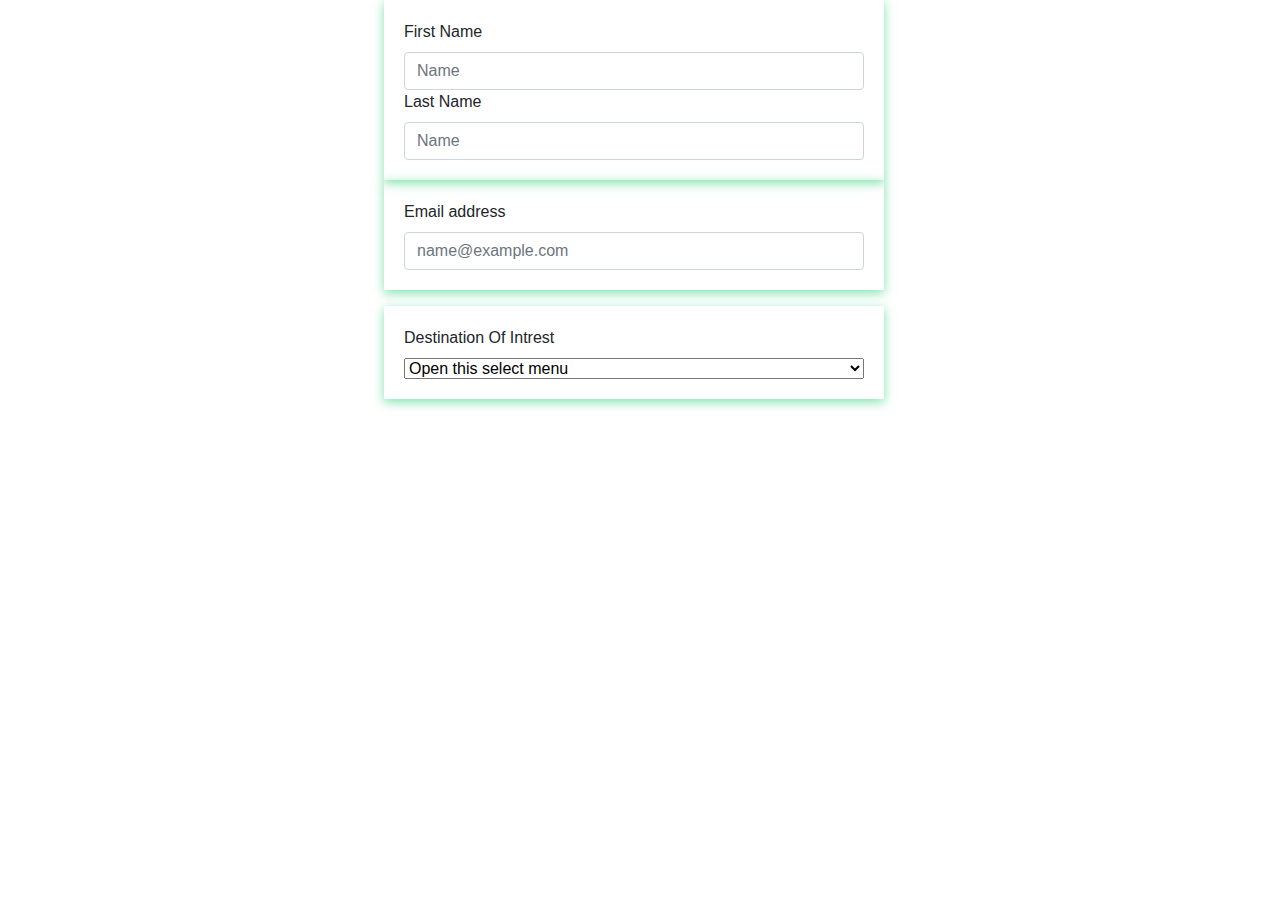
==== contact .html @ f8701015 "added contact form" ====
<!DOCTYPE html>
<html lang="en">
<head>
    <meta charset="UTF-8">
    <meta name="viewport" content="width=device-width, initial-scale=1.0">
    <title>Contact</title>
    <link rel="stylesheet" href="https://cdn.jsdelivr.net/npm/bootstrap@4.3.1/dist/css/bootstrap.min.css">
    <link rel="stylesheet" href="style.css">
</head>
<body>
    
        <div class="form-floating">
            <label for="floatingName">First Name</label>
          <input type="Name" class="form-control" id="floatingName" placeholder="Name">
            <label for="floatingName">Last Name</label>
          <input type="Name" class="form-control" id="floatingName" placeholder="Name">
        </div>
    </div>
        <div class="form-floating mb-3">
            <label for="floatingInput">Email address</label>
            <input type="email" class="form-control" id="floatingInput" placeholder="name@example.com">
          </div>
      <div class="form-floating">
          <label for="floatingSelect">Destination Of Intrest</label>
        <select class="form-select" id="floatingSelect" aria-label="Floating label select example">
          <option selected>Open this select menu</option>
          <option value="1">One</option>
          <option value="2">Two</option>
          <option value="3">Three</option>
        </select>
      </div>
</body>
</html>
---- style.css ----
*{
    margin: 0;
    padding: 0;
}

body{
    background-color: white;
    font-family: Arial, sans-serif;
}
header{
    display: flex;
    justify-content: space-between;
    background-color: rgb(108, 45, 80);
    color: azure;
    padding: 3px 20vh;
    align-items: center;
}

.d-flex a :hover{
    color: rgb(32, 120, 236);
}

header img{
    height: 80px;
    border: solid rgb(222, 79, 60);
    border-radius: 50%;
    margin: 5px;
}


.hero-section {
    background-image: url(.//assets/dub3.png); 
    background-repeat: no-repeat;
    background-size: cover;
    height: 100vh;
    display: flex;
    justify-content: center;
    align-items: center;
    color: white;
    text-align: center;
}

.hero-content {
    max-width: 700px;
    padding: 20px;
    margin: 20px;
}

.hero-content h1 {
    font-size: 2.5rem;
    margin-bottom: 20px;
}

.hero-content p {
    font-size: 1.2rem;
}

.button{
    display: inline-block;
    background-color:rgba(26, 203, 106, 0.824);
    color: white;
    font-size: 1.5rem;
    padding: 10px 20px;
    margin-top: 30px;
    border-radius: 5px;
    text-decoration: none;
}

.ptext{
    text-align: center;   
    color: black;
    margin: 0;
    padding-top: 20px;
    font-size: 30px;
    font-family: sans-serif;
    
}

#div1{
    display: flex;
    justify-content: space-around;
    padding-left: 20px;
    padding-right: 20px;
    padding-top: 10px;
    gap: 10px;
}
#div2{
    display: flex;
    justify-content: space-around;
    padding-left: 20px;
    padding-right: 20px;
    padding-top: 30px;
    gap: 10px;
}
.form-floating{
    display: flex;
    flex-direction: column;
    justify-content: center;
    width: 500px;
    padding-top: 20px;
    padding-bottom: 20px;
    padding: 20px;
    margin-left: 30%;
    box-shadow: 0px 3px 10px rgba(26, 203, 106, 0.564);
}
#div3{
   
}
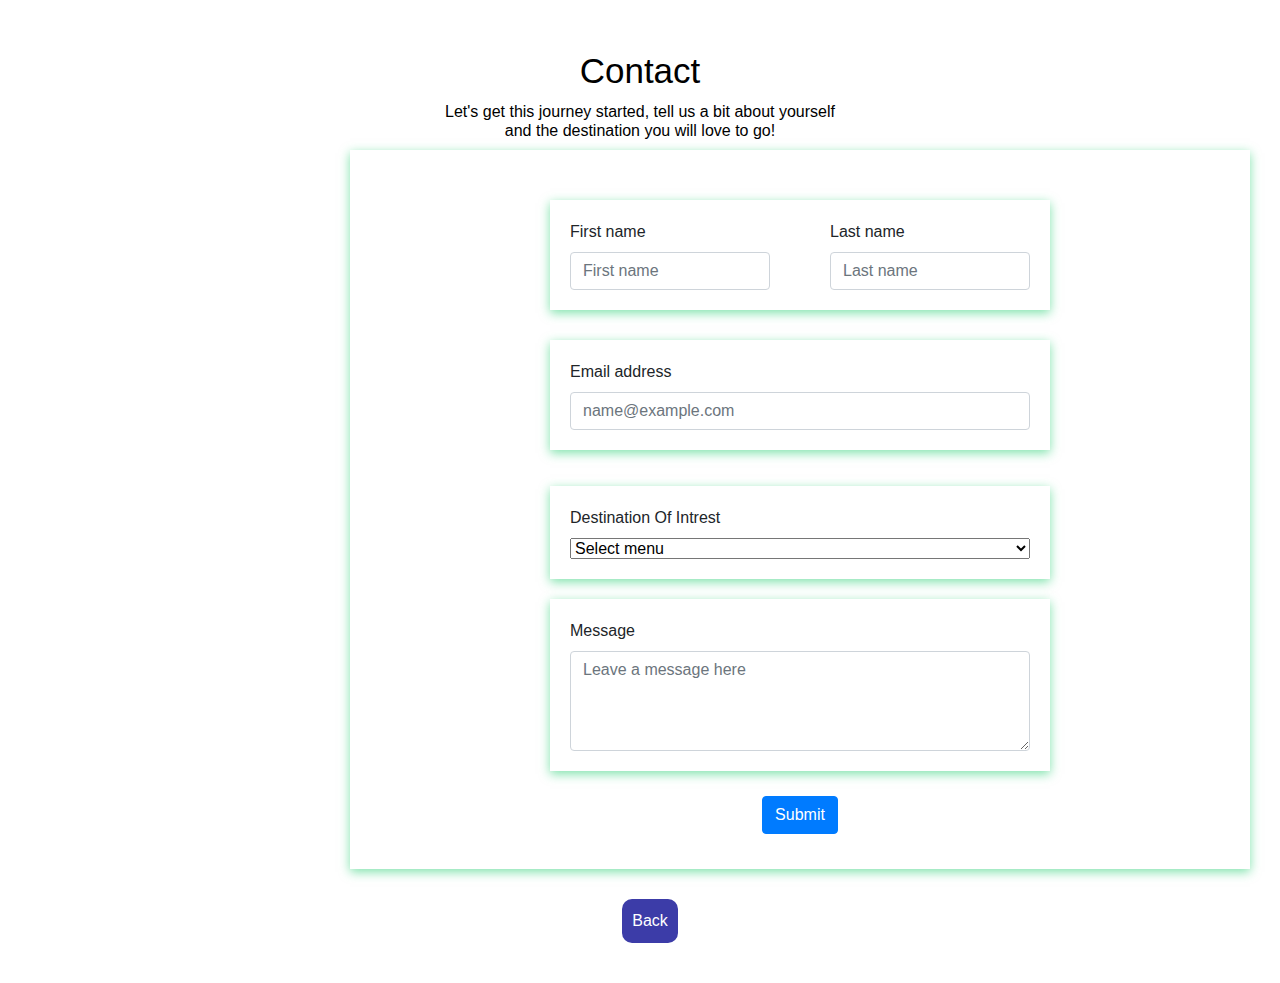
==== commit 3bfc5574: "added a tour section" ====
--- a/contact .html
+++ b/contact .html
@@ -8,26 +8,48 @@
     <link rel="stylesheet" href="style.css">
 </head>
 <body>
+    <h2>Contact</h2>
+    <h6>Let's get this journey started, tell us a bit about yourself  <br> and the destination you will love to go!</h5>
+    <div id="contain">
+        <div id="div">
+            <div class="form-floatin">
+                <label for="floatingName">First name</label>
+              <input type="Name" class="form-control" id="floatingName" placeholder="First name">
+            </div>
+            <div class="form-floatin">
+                <label for="floatingName">Last name</label>
+                <input type="Name" class="form-control" id="floatingName" placeholder="Last name">
+            </div>
+        </div>
+            <div class="form-floating mb-3">
+                <label for="floatingInput">Email address</label>
+                <input type="email" class="form-control" id="floatingInput" placeholder="name@example.com">
+              </div>
+          <div class="form-floating">
+              <label for="floatingSelect">Destination Of Intrest</label>
+            <select class="form-select" id="floatingSelect" aria-label="Floating label select example">
+              <option selected>Select menu</option>
+              <option value="1">Dubai, UEA</option>
+              <option value="2">Tokyo, Japan</option>
+              <option value="3">Paris, France</option>
+              <option value="4">Rio De Jeneiro, Brazil</option>
+              <option value="5">New York City, USA</option>
+              <option value="6">Sydney, Australia</option>
+              <option value="7">Rome, Itly</option>
+              <option value="8">Bangkook, Thailand</option>
+              <option value="9">Seoul, South Korea</option>
+              <option value="10">Cape Town, South Africa</option>
+            </select>
+          </div>
     
-        <div class="form-floating">
-            <label for="floatingName">First Name</label>
-          <input type="Name" class="form-control" id="floatingName" placeholder="Name">
-            <label for="floatingName">Last Name</label>
-          <input type="Name" class="form-control" id="floatingName" placeholder="Name">
-        </div>
+          <div class="form-floating">
+              <label for="floatingTextarea2">Message</label>
+            <textarea class="form-control" placeholder="Leave a message here" id="floatingTextarea2" style="height: 100px"></textarea>
+          </div>
+    
+          <input class="btn btn-primary" type="submit" value="Submit">
     </div>
-        <div class="form-floating mb-3">
-            <label for="floatingInput">Email address</label>
-            <input type="email" class="form-control" id="floatingInput" placeholder="name@example.com">
-          </div>
-      <div class="form-floating">
-          <label for="floatingSelect">Destination Of Intrest</label>
-        <select class="form-select" id="floatingSelect" aria-label="Floating label select example">
-          <option selected>Open this select menu</option>
-          <option value="1">One</option>
-          <option value="2">Two</option>
-          <option value="3">Three</option>
-        </select>
-      </div>
+
+    <div class="back"><a href="./index.html">Back</a></div>
 </body>
 </html>--- a/style.css
+++ b/style.css
@@ -92,17 +92,86 @@
     padding-top: 30px;
     gap: 10px;
 }
+
+h2{
+    text-align: center;   
+    color: black;
+    margin: 0;
+    padding-top: 50px;
+    font-size: 35px;
+    font-family: sans-serif;
+    
+}
+
+h6{
+    text-align: center;   
+    color: black;
+    margin: 0;
+    padding-top: 20px;
+    padding: 10px;
+    font-family: sans-serif;
+    
+}
+
+#contain{
+    display: flex;
+    flex-direction: column;
+    align-items: center;
+    box-shadow: 0px 3px 10px rgba(26, 203, 106, 0.564);
+    width: 100vh;
+    padding: 50px;
+    padding-bottom: 35px;
+    margin-left: 350px;
+    margin-bottom: 20px;
+}
+
+#div{
+    display: flex;
+    justify-content: center;
+    align-items: center;
+    gap: 60px;
+    width: 500px;
+    padding-top: 20px;
+    padding-bottom: 20px;
+    padding-left: 20px;
+    padding-right: 20px;
+    margin-bottom: 10px;
+    box-shadow: 0px 3px 10px rgba(26, 203, 106, 0.564);
+    
+}
+
 .form-floating{
     display: flex;
     flex-direction: column;
     justify-content: center;
     width: 500px;
-    padding-top: 20px;
     padding-bottom: 20px;
     padding: 20px;
-    margin-left: 30%;
+    margin-top: 20px;
     box-shadow: 0px 3px 10px rgba(26, 203, 106, 0.564);
 }
-#div3{
-   
-}+.btn{
+    display: flex;
+    justify-content: center;
+    align-items: center;
+    margin-top: 25px;
+    margin-top: px;
+}
+.back{
+    display: flex;
+    justify-content: center;
+    align-items: center;
+    margin-left: 20px;
+  }
+  .back a{
+    background-color: rgb(60, 60, 168);
+    color: white;
+    border-radius: 10px;
+    padding: 10px;
+    margin-top: 10px;
+    text-decoration: none;
+    margin-bottom: 40px;
+  }
+  .back a:hover{ 
+    color: aquamarine;
+   }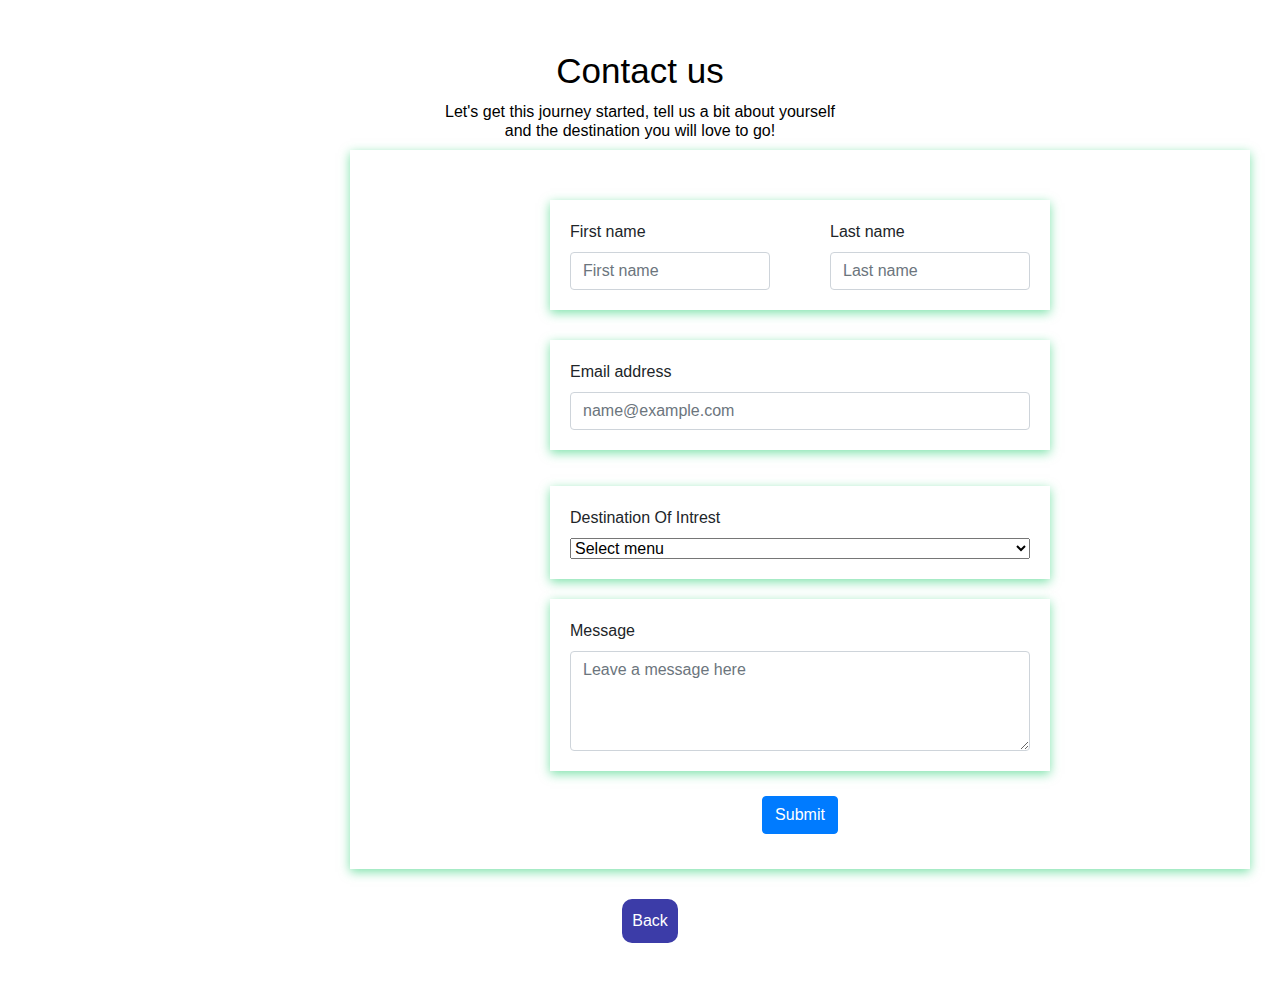
==== commit 3c2a6907: "edited my contact section" ====
--- a/contact .html
+++ b/contact .html
@@ -8,7 +8,7 @@
     <link rel="stylesheet" href="style.css">
 </head>
 <body>
-    <h2>Contact</h2>
+    <h2>Contact us</h2>
     <h6>Let's get this journey started, tell us a bit about yourself  <br> and the destination you will love to go!</h5>
     <div id="contain">
         <div id="div">
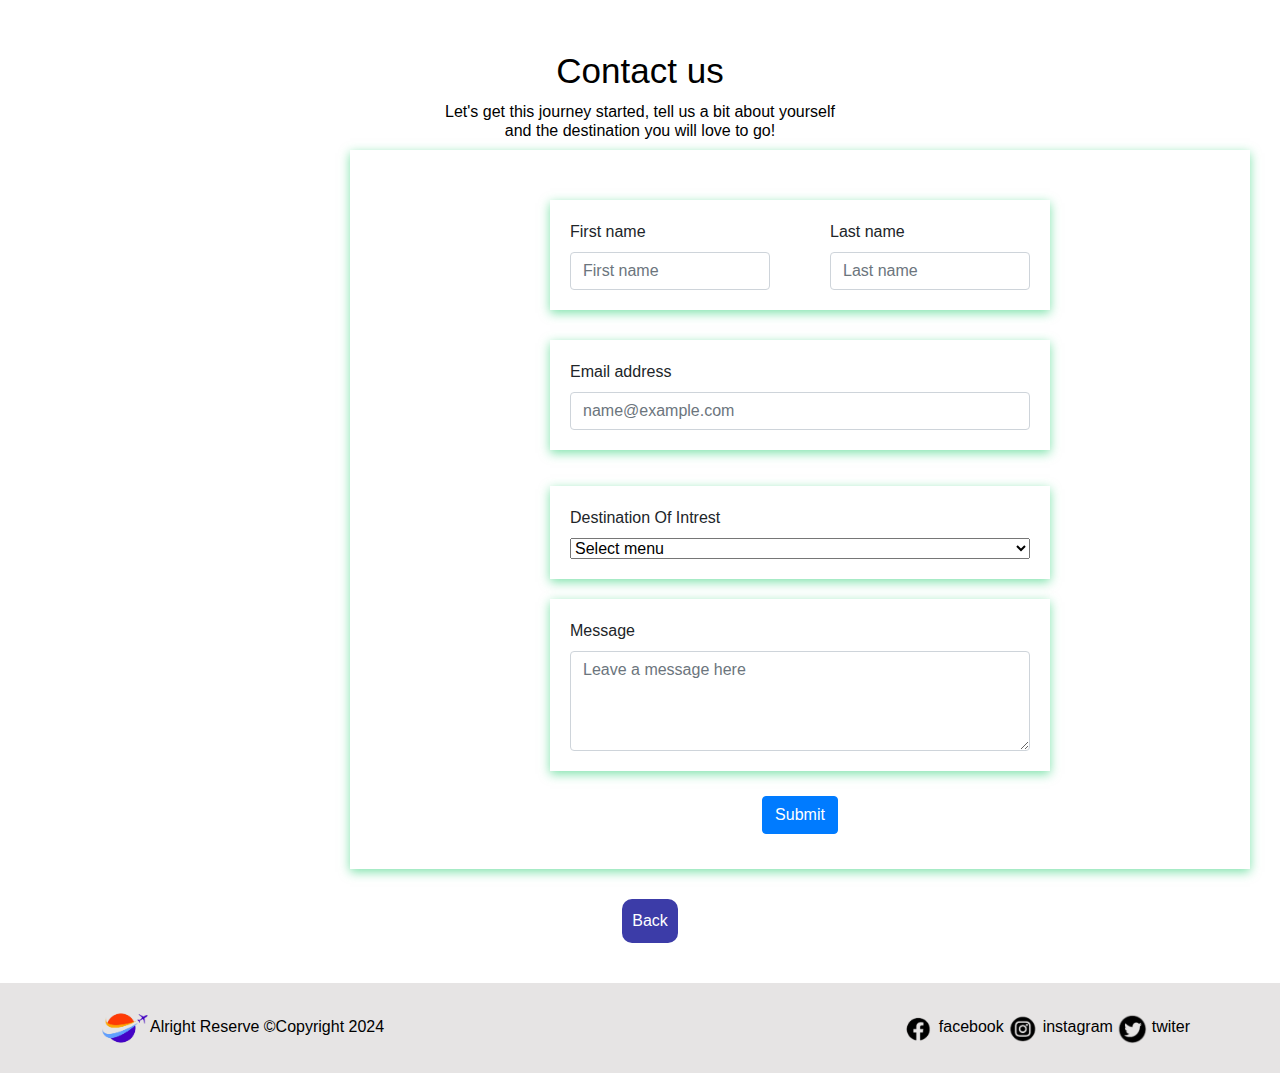
==== commit 46c00793: "added a footer" ====
--- a/contact .html
+++ b/contact .html
@@ -51,5 +51,20 @@
     </div>
 
     <div class="back"><a href="./index.html">Back</a></div>
+
+    <footer>
+        <div class="left-logo">
+          <img src="./assets/log.PNG" alt="Left Logo">Alright Reserve ©Copyright 2024
+        
+        </div>
+        <div class="right-logos">
+          <img src="./assets/facebook.png" alt="Right Logo 1">
+          facebook
+          <img src="./assets/instagram.png" alt="Right Logo 2">
+          instagram
+          <img src="./assets/twiter.png" alt="Right Logo 3">
+          twiter
+        </div>
+      </footer>
 </body>
 </html>--- a/style.css
+++ b/style.css
@@ -91,6 +91,7 @@
     padding-right: 20px;
     padding-top: 30px;
     gap: 10px;
+    padding-bottom: 30px;
 }
 
 h2{
@@ -174,4 +175,26 @@
   }
   .back a:hover{ 
     color: aquamarine;
-   }+   }
+
+   footer {
+    background-color: rgba(197, 194, 194, 0.436); 
+    color: black; 
+    padding: 20px;
+    display: flex;
+    justify-content: space-between;
+    align-items: center; 
+    padding-right: 90px;
+  }
+  
+  .left-logo img {
+    width: 50px; 
+    margin-left: 80px;
+
+  }
+  
+  .right-logos img {
+    width: 30px;
+    gap: 10px;
+    margin-right: 0px; 
+  }